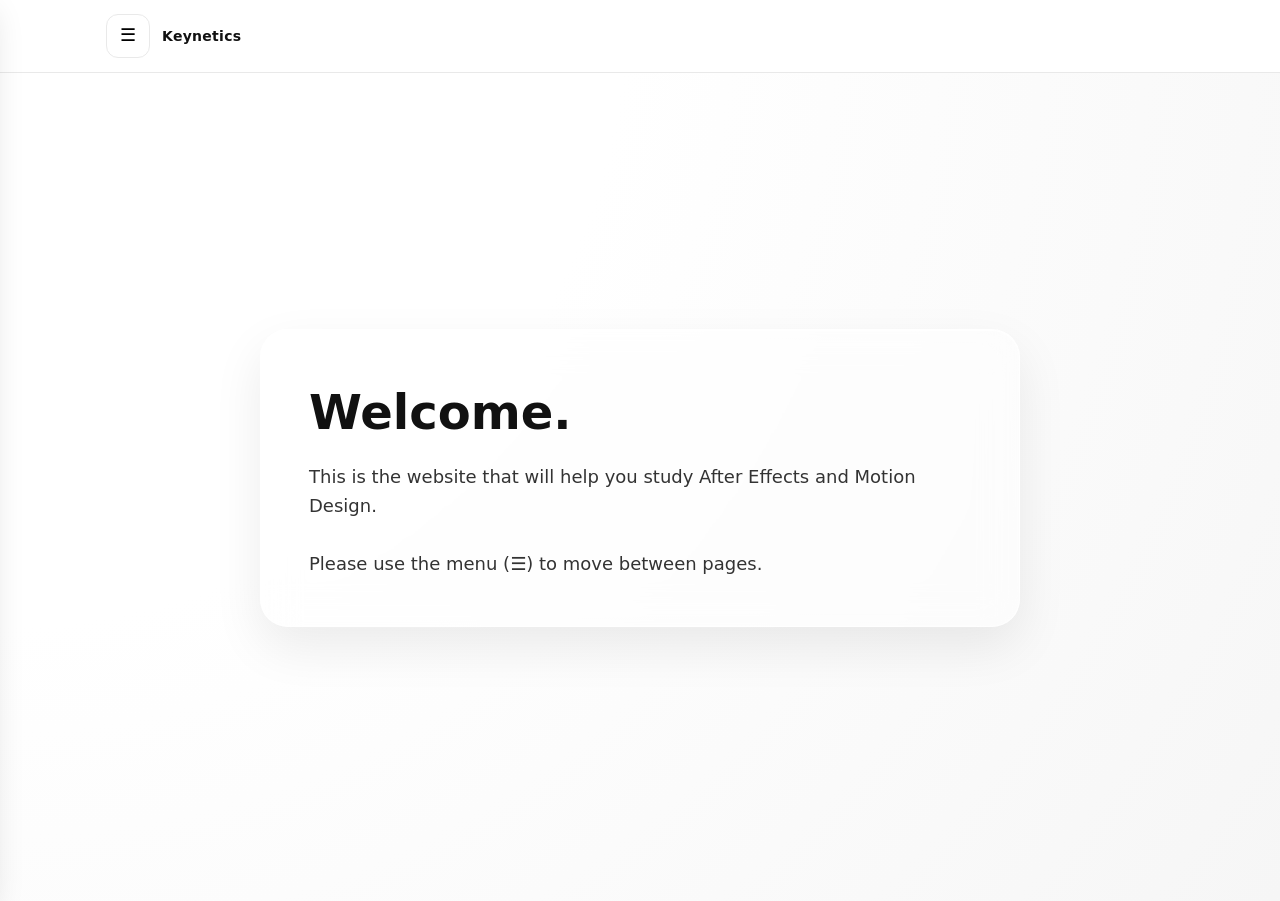
==== index.html @ 6d33bb18 "Add files via upload" ====
<!doctype html>
<html lang="en">
<head>
<meta charset="utf-8" />
<meta name="viewport" content="width=device-width, initial-scale=1" />
<title>Keynetics</title>
<link rel="stylesheet" href="styles.css" />

<style>

/* Background */

body{
min-height:100vh;
background:
radial-gradient(circle at top left,
rgba(255,255,255,0.95),
rgba(255,255,255,0.7) 40%,
rgba(245,245,245,0.9) 100%);
}

/* Center */

.home-wrap{
min-height:calc(100vh - 72px);
display:flex;
align-items:center;
justify-content:center;
padding:40px 16px;
}



.hero{
width:min(760px,100%);
padding:48px;
border-radius:28px;

background:rgba(255,255,255,0.45);
border:1px solid rgba(255,255,255,0.7);

backdrop-filter:blur(18px);
-webkit-backdrop-filter:blur(18px);

box-shadow:
0 20px 50px rgba(0,0,0,.08),
inset 0 1px 0 rgba(255,255,255,.8);
}

.hero h1{
margin:0 0 16px;
font-size:clamp(36px,4vw,48px);
color:#111;
}

.hero p{
margin:0;
font-size:18px;
color:#333;
line-height:1.6;
}

/* Menu Icons */

.nav-with-icon{
display:flex;
align-items:center;
gap:10px;
}

.nav-icon{
width:16px;
height:16px;
object-fit:contain;
flex:0 0 16px;
}



.hamburger{
width:44px;
height:44px;
border:1px solid var(--line);
border-radius:12px;
background:#fff;
cursor:pointer;
display:flex;
align-items:center;
justify-content:center;
padding:0;
}

.hamburger__icon{
font-size:18px;
line-height:1;
transform:translateY(-1px);
}

</style>
</head>

<body>

<div class="overlay" id="overlay" hidden></div>

<aside class="sidebar" id="sidebar" aria-hidden="true">

<div class="sidebar__top">
<strong>MENU</strong>
<button class="closebtn" id="closeMenu">×</button>
</div>

<nav>
<ul class="navlist">

<li><a href="index.html">Home</a></li>

<li>
<a href="tutorials.html" class="nav-with-icon">
<img src="1.svg" class="nav-icon">
<span>After Effects Tutorials</span>
</a>
</li>

<li>
<a href="plugins.html" class="nav-with-icon">
<img src="2.svg" class="nav-icon">
<span>Useful Plugins/Scripts</span>
</a>
</li>

<li>
<a href="quiz.html" class="nav-with-icon">
<img src="3.svg" class="nav-icon">
<span>Quiz</span>
</a>
</li>

<li>
<a href="artists.html" class="nav-with-icon">
<img src="4.svg" class="nav-icon">
<span>Motion Graphics Artists/Company</span>
</a>
</li>

</ul>
</nav>

</aside>

<header class="topbar">

<div class="topbar__inner">

<button class="hamburger" id="openMenu">
<span class="hamburger__icon">☰</span>
</button>

<div class="brand">
<strong>Keynetics</strong>
</div>

</div>

</header>

<main class="home-wrap">

<div class="hero">

<h1>Welcome.</h1>

<p>
This is the website that will help you study
After Effects and Motion Design.
<br><br>
Please use the menu (☰) to move between pages.
</p>

</div>

</main>

<script>

const sidebar=document.getElementById("sidebar")
const overlay=document.getElementById("overlay")
const openBtn=document.getElementById("openMenu")
const closeBtn=document.getElementById("closeMenu")

function openMenu(){
sidebar.classList.add("is-open")
overlay.classList.add("is-open")
overlay.hidden=false
}

function closeMenu(){
sidebar.classList.remove("is-open")
overlay.classList.remove("is-open")
overlay.hidden=true
}

openBtn.onclick=openMenu
closeBtn.onclick=closeMenu
overlay.onclick=closeMenu

</script>

</body>
</html>
---- styles.css ----
:root{
  --bg:#ffffff;
  --text:#111111;
  --muted:#666666;
  --line:#e9e9e9;
  --panel:#fafafa;
  --shadow:0 12px 30px rgba(0,0,0,.12);
  --max:1100px;
  --radius:14px;
}

*{
  box-sizing:border-box;
}

body{
  margin:0;
  font-family:system-ui,-apple-system,Segoe UI,Roboto,Helvetica,Arial,sans-serif;
  background:var(--bg);
  color:var(--text);
  line-height:1.45;
}

/* TOP */
.topbar{
  position:sticky;
  top:0;
  z-index:10;
  background:rgba(255,255,255,.92);
  backdrop-filter:blur(10px);
  border-bottom:1px solid var(--line);
}

.topbar__inner{
  max-width:var(--max);
  margin:0 auto;
  padding:14px 16px;
  display:flex;
  align-items:center;
  gap:12px;
}

.hamburger{
  width:44px;
  height:44px;
  border:1px solid var(--line);
  border-radius:12px;
  background:#fff;
  cursor:pointer;
  display:flex;
  align-items:center;
  justify-content:center;
  font-size:18px;
}

.brand strong{
  font-size:14px;
  letter-spacing:.02em;
}

/* SIDE */
.overlay{
  position:fixed;
  inset:0;
  background:rgba(0,0,0,.38);
  opacity:0;
  pointer-events:none;
  transition:opacity .18s ease;
  z-index:20;
}

.overlay.is-open,
.overlay.show{
  opacity:1;
  pointer-events:auto;
}

.sidebar{
  position:fixed;
  top:0;
  left:0;
  height:100%;
  width:min(340px,88vw);
  background:#fff;
  border-right:1px solid var(--line);
  transform:translateX(-102%);
  transition:transform .2s ease;
  z-index:30;
  box-shadow:var(--shadow);
  display:flex;
  flex-direction:column;
}

.sidebar.is-open,
.sidebar.show{
  transform:translateX(0);
}

.sidebar__top{
  padding:16px;
  display:flex;
  align-items:center;
  justify-content:space-between;
  border-bottom:1px solid var(--line);
}

.closebtn{
  width:40px;
  height:40px;
  border-radius:12px;
  border:1px solid var(--line);
  background:#fff;
  cursor:pointer;
  font-size:18px;
  line-height:1;
}

/* MENU */
nav[aria-label="Primary"],
.sidebar nav{
  padding:10px 10px 16px;
}

.navlist{
  list-style:none;
  margin:0;
  padding:0;
  display:grid;
  gap:6px;
}

.navlist li{
  margin:0;
  padding:0;
}


.navlist a,
.nav-with-icon{
  display:flex !important;
  align-items:center !important;
  gap:8px !important;
  padding:12px 12px;
  border-radius:12px;
  text-decoration:none;
  color:var(--text);
  border:1px solid transparent;
  background:transparent;
}

.navlist a:hover,
.nav-with-icon:hover{
  background:var(--panel);
  border-color:var(--line);
}

.navlist a.is-active,
.nav-with-icon.is-active{
  background:var(--panel);
  border-color:var(--line);
  font-weight:600;
}

/* 핵심: img 태그 자체를 강제로 작게 */
.navlist a img,
.nav-with-icon img,
img.nav-icon{
  width:9px !important;
  height:9px !important;
  min-width:9px !important;
  min-height:9px !important;
  max-width:9px !important;
  max-height:9px !important;
  display:block !important;
  flex:0 0 9px !important;
  object-fit:contain !important;
  opacity:.72 !important;
  transform:translateY(1px) !important;
}


.nav-icon-spacer{
  width:9px !important;
  height:9px !important;
  min-width:9px !important;
  min-height:9px !important;
  flex:0 0 9px !important;
  display:block !important;
}


.navlist a span{
  display:inline-block;
  line-height:1.2;
}

.sidebar__footer{
  margin-top:auto;
  padding:14px 16px;
  border-top:1px solid var(--line);
  font-size:12px;
  color:var(--muted);
}


main{
  max-width:var(--max);
  margin:0 auto;
  padding:40px 16px 80px;
}


.hero{
  width:min(900px,100%);
  margin:0 auto 18px;
  border:1px solid var(--line);
  background:var(--panel);
  border-radius:var(--radius);
  padding:40px;
}

.hero h1{
  margin:0 0 12px;
  font-size:clamp(32px,4vw,46px);
}

.hero p{
  margin:0;
  color:var(--muted);
  font-size:16px;
  max-width:70ch;
}
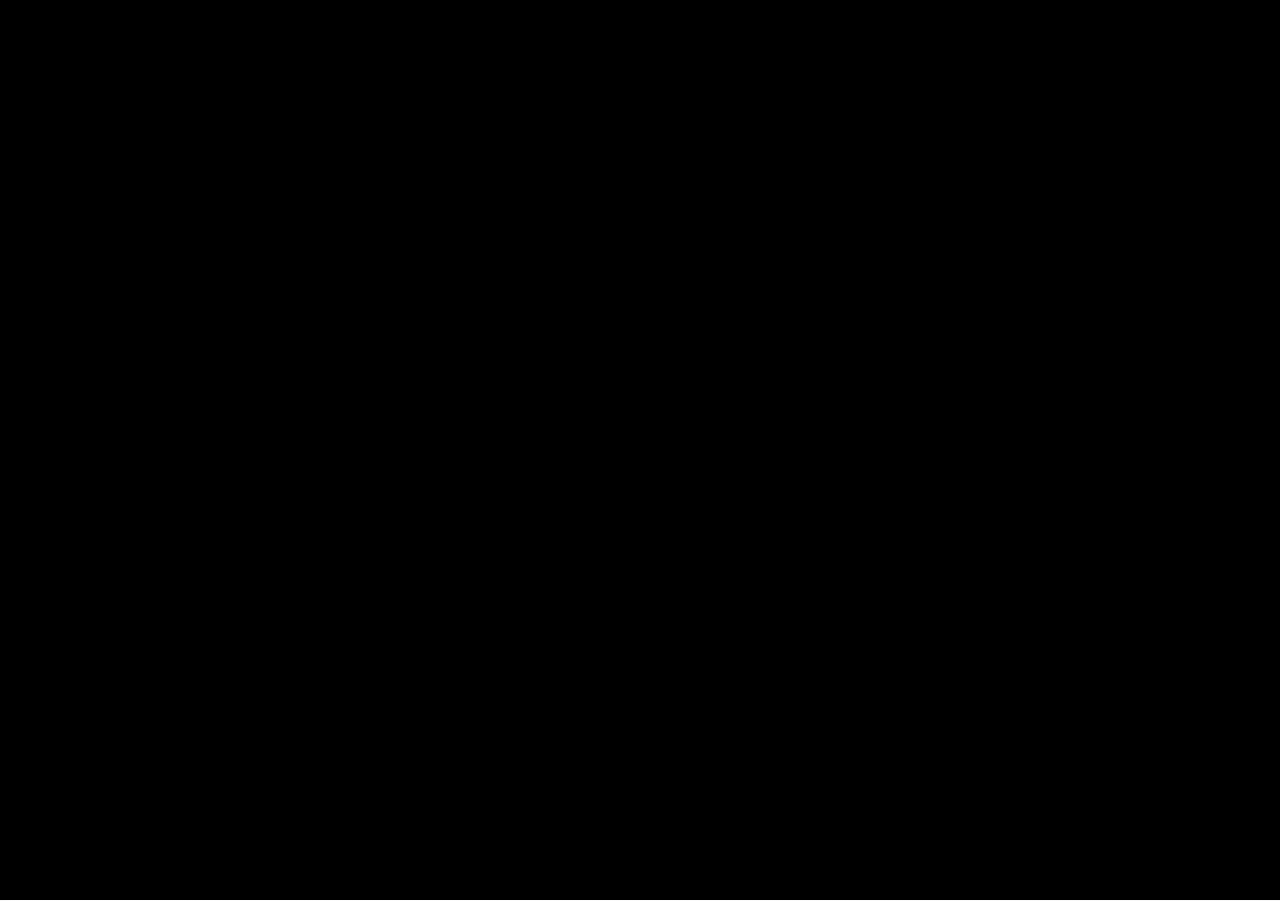
==== commit fb09a466: "Add files via upload" ====
--- a/index.html
+++ b/index.html
@@ -8,7 +8,7 @@
 
 <style>
 
-/* Background */
+
 
 body{
 min-height:100vh;
@@ -19,6 +19,31 @@
 rgba(245,245,245,0.9) 100%);
 }
 
+/* Video */
+
+.intro-screen{
+position:fixed;
+inset:0;
+display:flex;
+align-items:center;
+justify-content:center;
+z-index:9999;
+background:#000;
+transition:opacity .6s ease;
+}
+
+.intro-screen video{
+width:100%;
+height:100%;
+object-fit:cover;
+display:block;
+}
+
+.intro-screen.hide{
+opacity:0;
+pointer-events:none;
+}
+
 /* Center */
 
 .home-wrap{
@@ -28,8 +53,6 @@
 justify-content:center;
 padding:40px 16px;
 }
-
-
 
 .hero{
 width:min(760px,100%);
@@ -74,8 +97,6 @@
 object-fit:contain;
 flex:0 0 16px;
 }
-
-
 
 .hamburger{
 width:44px;
@@ -101,6 +122,12 @@
 
 <body>
 
+<div class="intro-screen" id="intro">
+<video autoplay muted playsinline id="introVideo">
+<source src="Final Intro.mp4" type="video/mp4">
+</video>
+</div>
+
 <div class="overlay" id="overlay" hidden></div>
 
 <aside class="sidebar" id="sidebar" aria-hidden="true">
@@ -204,6 +231,13 @@
 closeBtn.onclick=closeMenu
 overlay.onclick=closeMenu
 
+const intro=document.getElementById("intro")
+const introVideo=document.getElementById("introVideo")
+
+introVideo.onended=()=>{
+intro.classList.add("hide")
+}
+
 </script>
 
 </body>
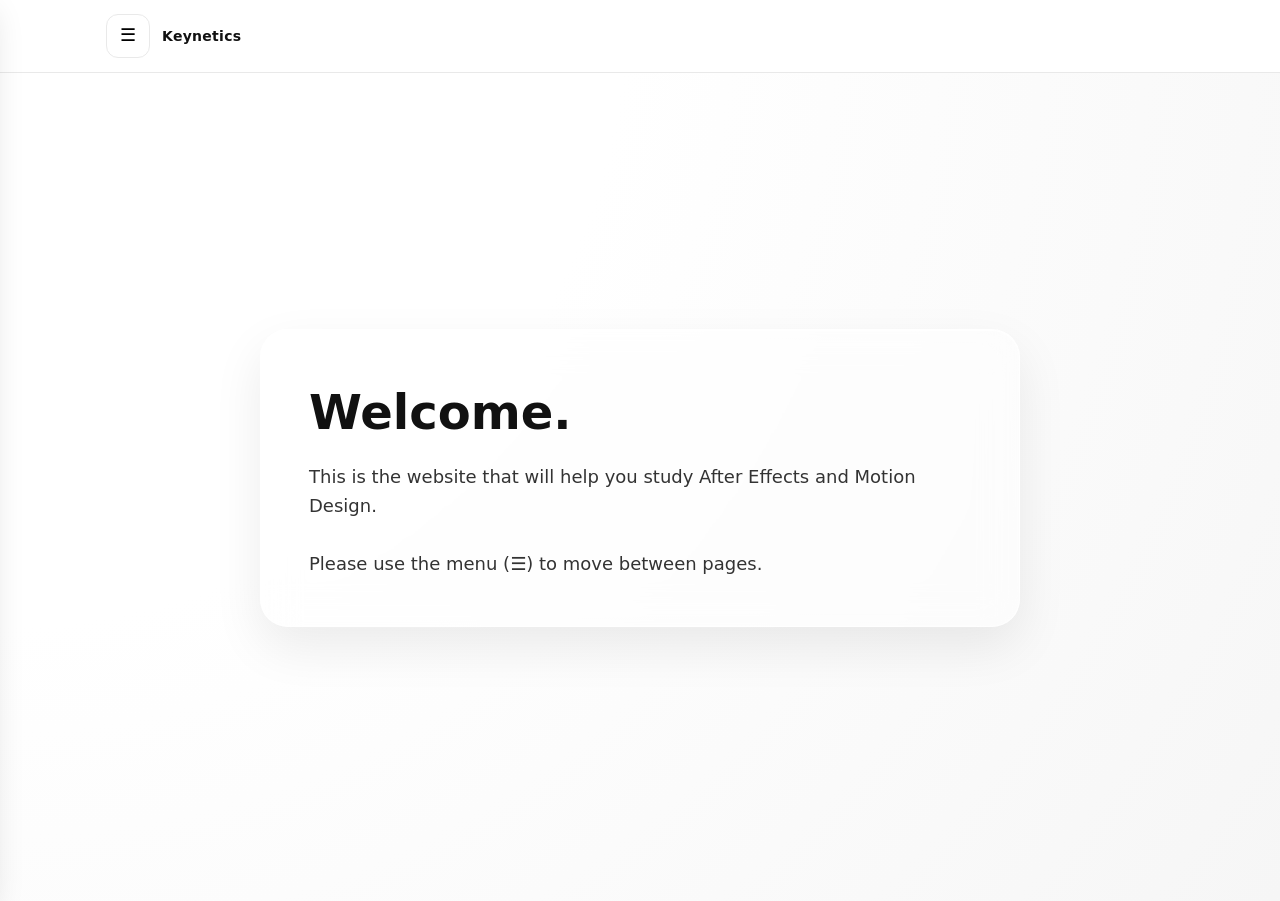
==== commit b58e8b42: "Add files via upload" ====
--- a/index.html
+++ b/index.html
@@ -8,7 +8,7 @@
 
 <style>
 
-
+/* Background */
 
 body{
 min-height:100vh;
@@ -19,31 +19,6 @@
 rgba(245,245,245,0.9) 100%);
 }
 
-/* Video */
-
-.intro-screen{
-position:fixed;
-inset:0;
-display:flex;
-align-items:center;
-justify-content:center;
-z-index:9999;
-background:#000;
-transition:opacity .6s ease;
-}
-
-.intro-screen video{
-width:100%;
-height:100%;
-object-fit:cover;
-display:block;
-}
-
-.intro-screen.hide{
-opacity:0;
-pointer-events:none;
-}
-
 /* Center */
 
 .home-wrap{
@@ -54,6 +29,8 @@
 padding:40px 16px;
 }
 
+
+
 .hero{
 width:min(760px,100%);
 padding:48px;
@@ -97,6 +74,8 @@
 object-fit:contain;
 flex:0 0 16px;
 }
+
+
 
 .hamburger{
 width:44px;
@@ -122,12 +101,6 @@
 
 <body>
 
-<div class="intro-screen" id="intro">
-<video autoplay muted playsinline id="introVideo">
-<source src="Final Intro.mp4" type="video/mp4">
-</video>
-</div>
-
 <div class="overlay" id="overlay" hidden></div>
 
 <aside class="sidebar" id="sidebar" aria-hidden="true">
@@ -231,13 +204,6 @@
 closeBtn.onclick=closeMenu
 overlay.onclick=closeMenu
 
-const intro=document.getElementById("intro")
-const introVideo=document.getElementById("introVideo")
-
-introVideo.onended=()=>{
-intro.classList.add("hide")
-}
-
 </script>
 
 </body>
--- a/styles.css
+++ b/styles.css
@@ -1,3 +1,5 @@
+/* Layout/Colour*/
+
 :root{
   --bg:#ffffff;
   --text:#111111;
@@ -58,7 +60,7 @@
   letter-spacing:.02em;
 }
 
-/* SIDE */
+/* Sidebar */
 .overlay{
   position:fixed;
   inset:0;
@@ -115,7 +117,7 @@
   line-height:1;
 }
 
-/* MENU */
+
 nav[aria-label="Primary"],
 .sidebar nav{
   padding:10px 10px 16px;
@@ -161,7 +163,7 @@
   font-weight:600;
 }
 
-/* 핵심: img 태그 자체를 강제로 작게 */
+
 .navlist a img,
 .nav-with-icon img,
 img.nav-icon{
@@ -231,3 +233,135 @@
   max-width:70ch;
 }
 
+@media (max-width: 768px){
+
+  html, body{
+    overflow-x:hidden;
+  }
+
+  .topbar__inner{
+    padding:12px 14px;
+    gap:10px;
+  }
+
+  .hamburger{
+    width:40px;
+    height:40px;
+    border-radius:10px;
+    font-size:17px;
+    flex:0 0 40px;
+  }
+
+  .brand strong{
+    font-size:13px;
+  }
+
+  .sidebar{
+    width:min(320px, 90vw);
+  }
+
+  .sidebar__top{
+    padding:14px;
+  }
+
+  nav[aria-label="Primary"],
+  .sidebar nav{
+    padding:8px 8px 14px;
+  }
+
+  .navlist{
+    gap:4px;
+  }
+
+  .navlist a,
+  .nav-with-icon{
+    padding:11px 10px;
+    border-radius:10px;
+    gap:8px !important;
+    font-size:15px;
+  }
+
+  .sidebar__footer{
+    padding:12px 14px;
+    font-size:11px;
+  }
+
+  main{
+    padding:24px 14px 56px;
+  }
+
+  .hero{
+    width:100%;
+    margin:0 auto 16px;
+    padding:24px 18px;
+    border-radius:12px;
+  }
+
+  .hero h1{
+    margin:0 0 10px;
+    font-size:clamp(26px, 8vw, 34px);
+    line-height:1.15;
+  }
+
+  .hero p{
+    font-size:15px;
+    line-height:1.55;
+    max-width:100%;
+  }
+}
+
+/* Mobile Layout*/
+@media (max-width: 480px){
+
+  .topbar__inner{
+    padding:10px 12px;
+  }
+
+  .hamburger{
+    width:38px;
+    height:38px;
+    flex:0 0 38px;
+    font-size:16px;
+  }
+
+  .brand strong{
+    font-size:12px;
+  }
+
+  .sidebar{
+    width:88vw;
+  }
+
+  .sidebar__top{
+    padding:12px;
+  }
+
+  .closebtn{
+    width:36px;
+    height:36px;
+    border-radius:10px;
+    font-size:16px;
+  }
+
+  .navlist a,
+  .nav-with-icon{
+    padding:10px 9px;
+    font-size:14px;
+  }
+
+  main{
+    padding:20px 12px 44px;
+  }
+
+  .hero{
+    padding:20px 14px;
+  }
+
+  .hero h1{
+    font-size:clamp(24px, 9vw, 30px);
+  }
+
+  .hero p{
+    font-size:14px;
+  }
+}
